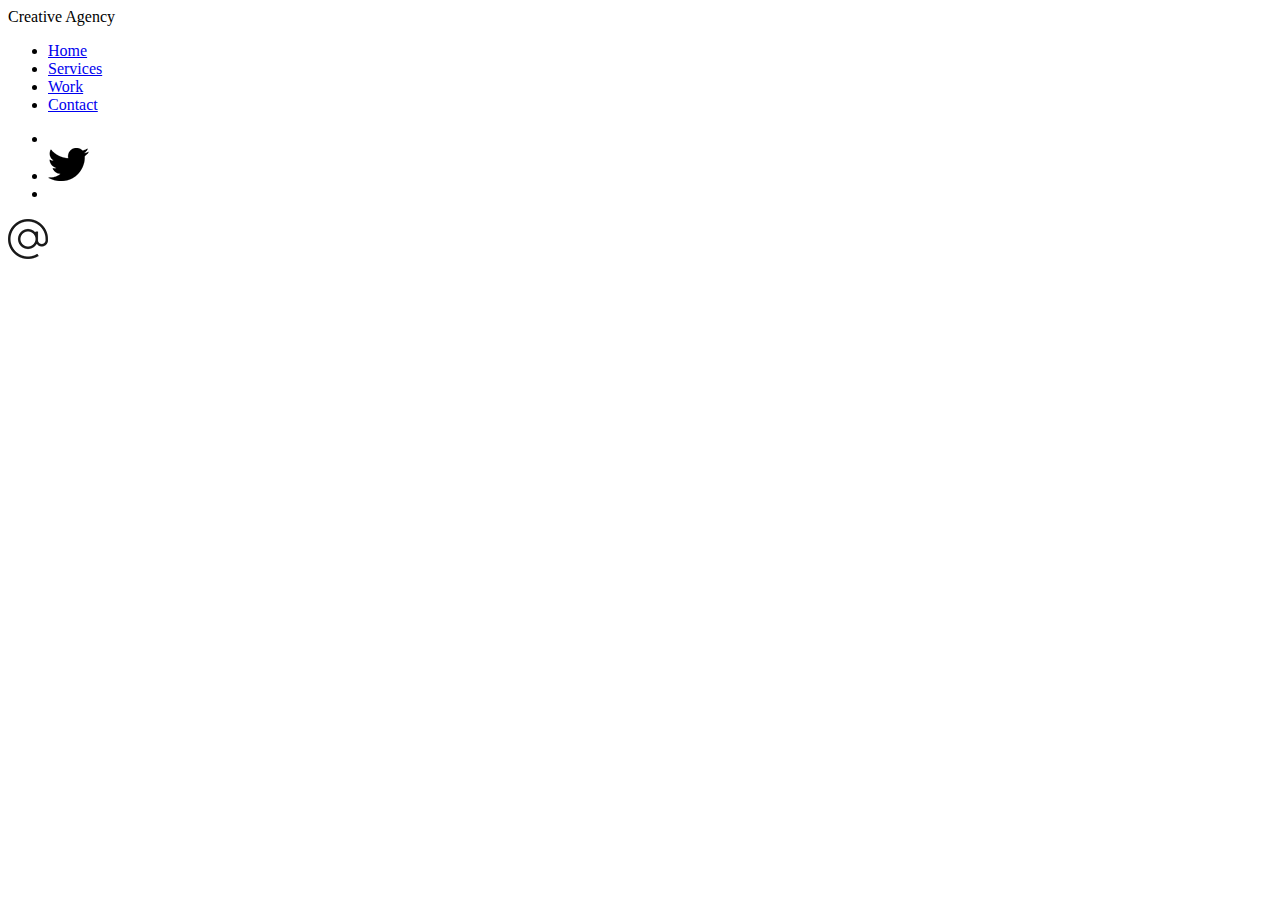
==== index.html @ 6226e466 "Header" ====
<!DOCTYPE html>
<html lang="en">
<head>
  <meta charset="UTF-8">
  <meta http-equiv="X-UA-Compatible" content="IE=edge">
  <meta name="viewport" content="width=device-width, initial-scale=1.0">
  <link rel="stylesheet" href="css/style.css">
  <title>Creative Agency</title>
</head>
<body>
<header>
  <div class="logo">Creative Agency</div>
  <div class="toggle"></div>
  <div class="navigation">
    <ul>
      <li><a href="index.html">Home</a></li>
      <li><a href="services.html">Services</a></li>
      <li><a href="work.html">Work</a></li>
      <li><a href="contact.html">Contact</a></li>
    </ul>
    <div class="social-bar">
      <ul>
        <li>
          <a href="http://facebook.com">
            <img src="images/faceebook.png" target="_blank" alt="">
          </a>
        </li>
        <li>
          <a href="http://twitter.com">
            <img src="images/twitter.png" target="_blank" alt="">
          </a>
        </li>
        <li>
          <a href="http://instagram.com">
            <img src="images/finstagram.png" target="_blank" alt="">
          </a>
        </li>
      </ul>
      <a href="mailto:you@mail.com" class="email-icon">
        <img src="images/email.png" alt="">
      </a>
    </div>
  </div>
</header>

<section>

</section>

<script  src="js/script.js"></script>
</body>
</html>
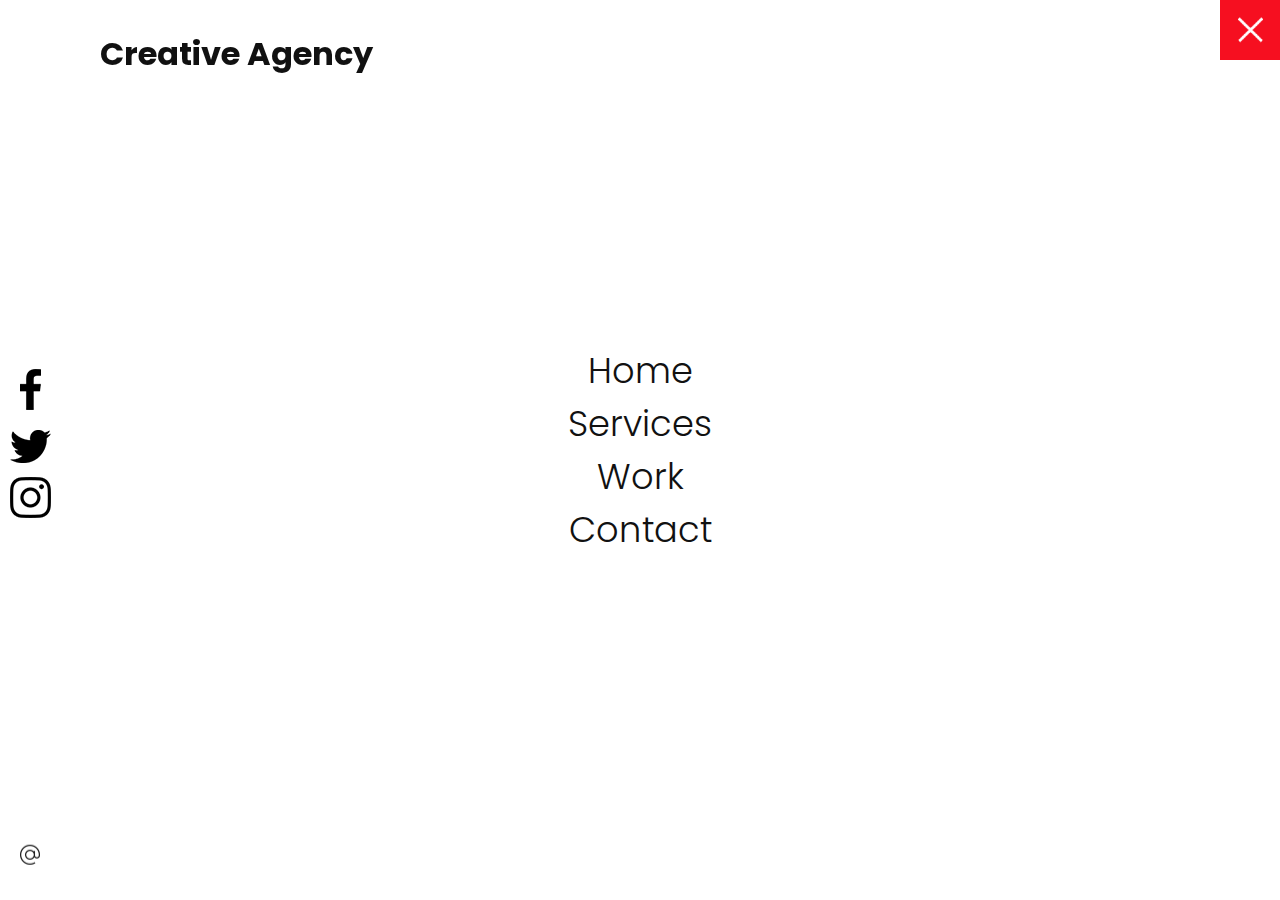
==== commit 3582ec75: "Services HTML" ====
--- a/index.html
+++ b/index.html
@@ -10,8 +10,8 @@
 <body>
 <header>
   <div class="logo">Creative Agency</div>
-  <div class="toggle"></div>
-  <div class="navigation">
+  <div class="toggle active"></div>
+  <div class="navigation active">
     <ul>
       <li><a href="index.html">Home</a></li>
       <li><a href="services.html">Services</a></li>
@@ -22,7 +22,7 @@
       <ul>
         <li>
           <a href="http://facebook.com">
-            <img src="images/faceebook.png" target="_blank" alt="">
+            <img src="images/facebook.png" target="_blank" alt="">
           </a>
         </li>
         <li>
@@ -32,7 +32,7 @@
         </li>
         <li>
           <a href="http://instagram.com">
-            <img src="images/finstagram.png" target="_blank" alt="">
+            <img src="images/instagram.png" target="_blank" alt="">
           </a>
         </li>
       </ul>
@@ -43,8 +43,13 @@
   </div>
 </header>
 
-<section>
-
+<section class="home">
+  <img src="images/home-img.jpg"  class="home-img" alt="">
+  <div class="home-content">
+    <h1>We help to achieve <br> your goals.</h1>
+    <p>Lorem ipsum dolor sit amet, consectetur adipisicing elit. Quibusdam eum sed soluta. Voluptatem quam esse cumque ab enim deleniti tempore provident repellendus </p>
+    <a href="contact.html" class="btn">Get Started</a>
+  </div>
 </section>
 
 <script  src="js/script.js"></script>
--- a/css/style.css
+++ b/css/style.css
@@ -0,0 +1,184 @@
+@import url('https://fonts.googleapis.com/css2?family=Poppins:ital,wght@0,100;0,200;0,300;0,400;0,500;0,600;0,700;0,800;0,900;1,100;1,200;1,300;1,400;1,500;1,600;1,700;1,800;1,900&display=swap');
+
+:root {
+  --primary-color: #f60f20;
+}
+
+/* BASE STYLES */
+* {
+  box-sizing: border-box;
+  margin: 0;
+  padding: 0;
+}
+
+html, body {
+  font-family: 'Poppins', sans-serif;
+  color: #111;
+}
+
+h1 {
+  font: size 30px;
+  font-weight: 500;
+}
+
+p {
+  margin: 20px 0 10px;
+  font-size: 1.1rem;
+}
+
+section {
+  display: flex;
+  flex-direction: column;
+  height: 100vh;
+  align-items: center;
+  padding: 100px;
+  margin-top: 60px;
+}
+
+section.home {
+  flex-direction: row;
+  margin-top: 0;
+}
+
+/* BUTTON */
+.btn {
+  cursor: pointer;
+  display: inline-block;
+  background: var(--primary-color);
+  color: #fff;
+  text-decoration: none;
+  padding: 10px 30px;
+  margin: 20px 0;
+  border: 0;
+}
+
+.btn:hover {
+  transform: scale(0.98);
+}
+
+.logo {
+  position: absolute;
+  top: 30px;
+  left: 100px;
+  font-size: 2rem;
+  font-weight: 700;
+  z-index: 20;
+}
+
+/* TOGGLE */
+.toggle {
+  position: fixed;
+  top: 0;
+  right: 0;
+  width: 60px;
+  height: 60px;
+  background: var(--primary-color) url(../images/menu.png);
+  background-size: 30px;
+  background-position: center;
+  background-repeat: no-repeat;
+  z-index: 20;
+  cursor: pointer;
+}
+
+.toggle.active {
+  background: var(--primary-color) url(../images/close.png);
+  background-size: 25px;
+  background-position: center;
+  background-repeat: no-repeat;
+}
+
+/* NAVIGATION */
+.navigation {
+  position: fixed;
+  top: 0;
+  left: 100%;
+  width: 100%;
+  height: 100%;
+  background-color: #fff;
+  z-index: 15;
+  display: flex;
+  justify-content: center;
+  align-items:center;
+ }
+
+ .navigation.active {
+   left: 0;
+ }
+
+ .navigation ul {
+   position: relative;
+ }
+
+ .navigation ul li {
+   position: relative;
+   list-style: none;
+   text-align: center;
+ }
+ 
+ .navigation ul li a {
+   font-size: 2.2rem;
+   color: #111;
+   text-decoration: none;
+   font-weight: 300;
+ }
+ 
+ .navigation ul li a:hover {
+   color: var(--primary-color)
+ }
+
+.navigation .social-bar {
+  position: absolute;
+  top: 0;
+  left: 0;
+  width: 60px;
+  height: 100%;
+  display: flex;
+  justify-content: center;
+  align-items: center;
+}
+
+.navigation .email-icon a {
+  display: inline-block;
+  transform: scale(0.5);
+}
+
+.navigation .email-icon {
+  position: absolute;
+  bottom: 20px;
+  transform: scale(0.5);
+}
+
+
+/* HOME PAGE */
+.home-content {
+  position: relative;
+  z-index: 10;
+  max-width: 600px;
+}
+
+.home-img {
+  position: absolute;
+  bottom: 0;
+  right: 0;
+  height: 110%;
+}
+
+@media(max-width: 1068px) {
+  .home-img {
+    display: none;
+  }
+
+  .logo {
+    top: 10px;
+    left: 40px;
+    font-size:1.5rem;
+  }
+
+  section {
+    padding:100px 40px;
+  }
+
+  .navigation ul li a {
+    font-size: 2rem;
+  }
+}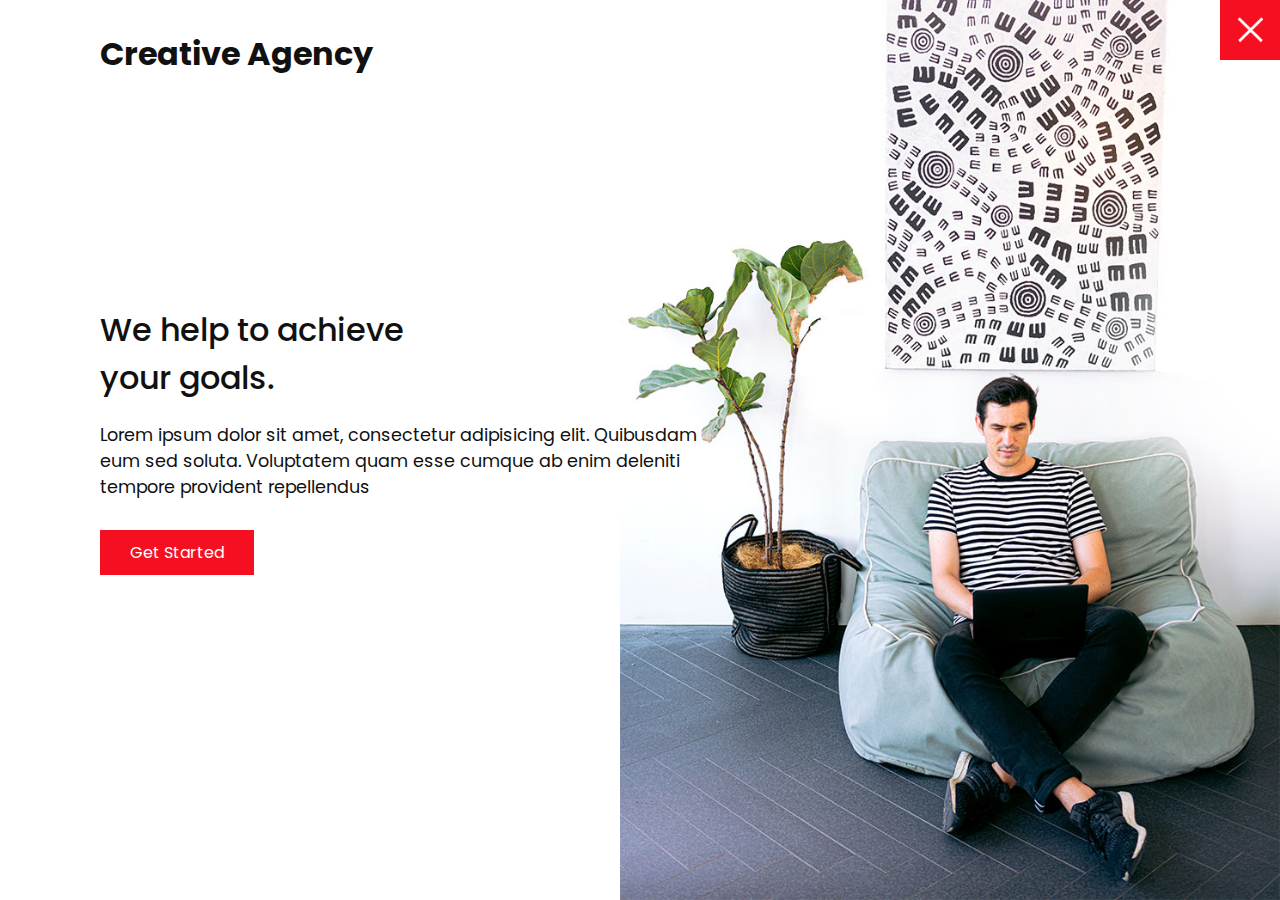
==== commit f37008ff: "Contact CSS" ====
--- a/index.html
+++ b/index.html
@@ -11,7 +11,7 @@
 <header>
   <div class="logo">Creative Agency</div>
   <div class="toggle active"></div>
-  <div class="navigation active">
+  <div class="navigation">
     <ul>
       <li><a href="index.html">Home</a></li>
       <li><a href="services.html">Services</a></li>
--- a/css/style.css
+++ b/css/style.css
@@ -2,6 +2,7 @@
 
 :root {
   --primary-color: #f60f20;
+  --secondary-color: #1b206e;
 }
 
 /* BASE STYLES */
@@ -163,6 +164,173 @@
   height: 110%;
 }
 
+/* SERVICES PAGE */
+.services {
+  margin-top: 40px;
+  display: grid;
+  grid-template-columns: repeat(3, 1fr);
+  gap: 40px;
+  text-align: center;
+}
+
+.services .service {
+  padding: 30px;
+}
+
+.services .service:hover {
+  box-shadow: 0 10px 30px rgba(0,0,0, 0.1);
+}
+
+.services service h2 {
+  font-size: 24px;
+  font-weight: 500;
+  margin-top: 20px;
+  color: var(--secondary-color);
+}
+
+.services .service .icon img {
+  max-width: 100px;
+}
+
+/* WORK PAGE */
+.portfolio {
+  display: flex;
+  flex-wrap: wrap;
+  justify-content: center;
+  margin-top: 20px;
+}
+
+.portfolio .item {
+  position: relative;
+  width: 300px;
+  height: 300px;
+  margin: 5px;
+}
+
+.portfolio .item img {
+  width: 100%;
+  height: 100%;
+}
+
+.portfolio .item .action {
+  position: absolute;
+  top: 0;
+  left: 0;
+  width: 100%;
+  height: 100%;
+  background: rgba(0,0,0,0.8);
+  display: flex;
+  justify-content: center;
+  align-items: center;
+  opacity: 0;
+  transition: 0.5s;
+}
+
+.portfolio .item:hover .action {
+  opacity: 1;
+}
+
+.portfolio .item .action a {
+  display: inline-block;
+  color: #fff;
+  text-decoration: none;
+  border: 1px solid #fff;
+  padding: 5px 15px;
+}
+
+/* CONTACT */
+.contact {
+  position: relative;
+  width: 100%;
+  margin-top: 50px;
+  display: flex;
+  justify-content: space-between;
+  align-items: flex-start;
+}
+
+.contact-form {
+  position: relative;
+  background: #f9f9f9;
+  width: calc(100% - 400px);
+  padding: 60px 40px 20px;
+}
+
+.contact-form form {
+  width: 100%;
+}
+
+.contact-form .row {
+  width: 100%;
+  display: flex;
+}
+
+.contact-form .input50 {
+  width: 50%;
+  margin:  0 10px;
+}
+
+.contact-form .input100 {
+  width: 100%;
+  margin:  0 10px;
+}
+
+.contact-form .row input,
+.contact-form .row textarea {
+  position: relative;
+  border: 1px solid rgba(0,0,0,0.2);
+  color: #111;
+  background: transparent;
+  width: 100%;
+  padding: 10px;
+  outline: none;
+  font-size: 60px;
+  font-weight: 300;
+  margin: 10px 0;
+  resize: none;
+}
+
+.contact-form .row .textarea {
+  height: 150px;
+}
+
+.contact-form .row input[type='submit'] {
+background-color: var(--secondary-color);
+color: #fff;
+margin: 0;
+text-transform: uppercase;
+letter-spacing:2px;
+font-weight: 300;
+border: 0;
+cursor: pointer;
+}
+
+.contact-info {
+  width: 350px;
+  background: #f9f9f9;
+  padding: 60px 40px 20px;
+}
+
+.contact-info .info-box {
+  display: flex;
+  align-items: flex-start;
+  margin-bottom: 40px;
+}
+
+.contact-info .info-box .contact-icon {
+  width: 20px;
+  margin-right: 40px;
+}
+
+.contact-info .info-box .details h4 {
+  color: var(--secondary-color);
+}
+
+.contact-info .info-box .details p,
+.contact-info .info-box .details a {
+  color: #111;
+}
+
+/* MEDIA QUERIES */
 @media(max-width: 1068px) {
   .home-img {
     display: none;
@@ -181,4 +349,45 @@
   .navigation ul li a {
     font-size: 2rem;
   }
-}+
+  .services {
+    grid-template-columns: repeat(2, 1fr);
+  }
+
+  .contact {
+    flex-direction: column;
+  }
+
+  .contact-form {
+    width: 100%;
+    padding: 30px 30px 20px;
+  }
+
+  .contact-form .row {
+    flex-direction: column;
+  }
+
+  .contact-form .input50,
+  .contact-form .input100 {
+    width: 100%;
+    margin: 0;
+  }
+
+  .contact-info {
+    width: 100%;
+    margin-top: 20px;
+    padding: 30px 30px 20px;
+  }
+
+}
+
+@media(max-width: 768px) {
+  .services {
+    grid-template-columns: 1fr;
+  }
+
+  .services .service {
+    box-shadow: 0 10px 30px rgba(0,0,0, 0.1);
+  }
+}
+
